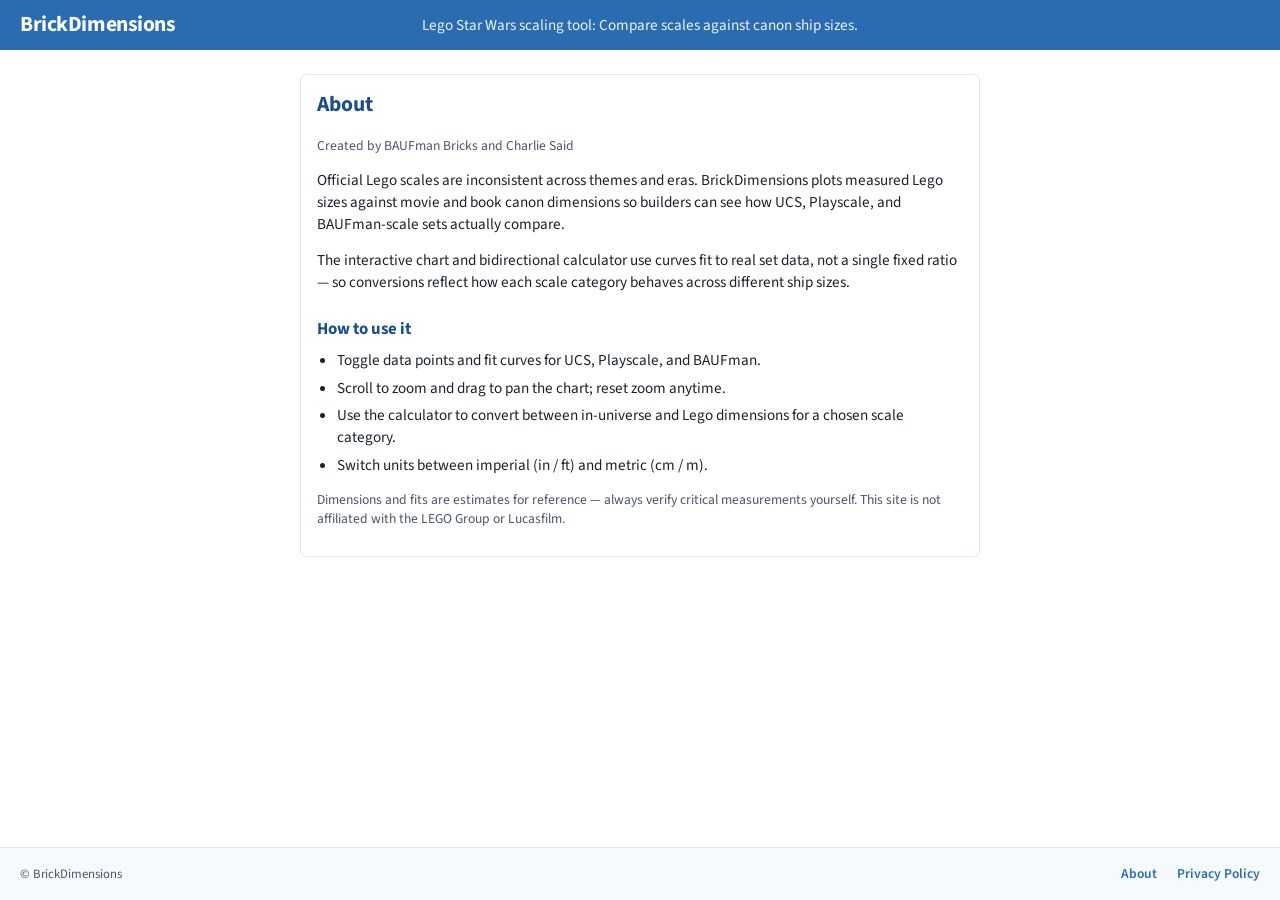
==== about/index.html @ 5c610350 "added name, sitemap, about, and privacy." ====
<!DOCTYPE html>
<html lang="en">
  <head>
    <meta charset="utf-8" />
    <meta name="viewport" content="width=device-width, initial-scale=1" />
    <title>About — BrickDimensions</title>
    <meta
      name="description"
      content="About BrickDimensions: a Lego Star Wars scale comparison tool by BAUFman Bricks and Charlie Said."
    />
    <link rel="preconnect" href="https://fonts.googleapis.com" />
    <link rel="preconnect" href="https://fonts.gstatic.com" crossorigin />
    <link
      href="https://fonts.googleapis.com/css2?family=Source+Sans+3:wght@400;600;700&display=swap"
      rel="stylesheet"
    />
    <link rel="stylesheet" href="/css/styles.css" />
  </head>
  <body class="content-body">
    <header class="site-header">
      <p class="brand">
        <a class="brand-link" href="/">BrickDimensions</a>
      </p>
      <p class="tagline">
        Lego Star Wars scaling tool: Compare scales against canon ship sizes.
      </p>
    </header>

    <main class="content-page">
      <article class="panel prose">
        <h1 class="panel-title">About</h1>
        <p class="muted">Created by BAUFman Bricks and Charlie Said</p>
        <p>
          Official Lego scales are inconsistent across themes and eras.
          BrickDimensions plots measured Lego sizes against movie and book
          canon dimensions so builders can see how UCS, Playscale, and
          BAUFman-scale sets actually compare.
        </p>
        <p>
          The interactive chart and bidirectional calculator use curves fit to
          real set data, not a single fixed ratio — so conversions reflect how
          each scale category behaves across different ship sizes.
        </p>
        <h2>How to use it</h2>
        <ul>
          <li>
            Toggle data points and fit curves for UCS, Playscale, and BAUFman.
          </li>
          <li>Scroll to zoom and drag to pan the chart; reset zoom anytime.</li>
          <li>
            Use the calculator to convert between in-universe and Lego
            dimensions for a chosen scale category.
          </li>
          <li>Switch units between imperial (in / ft) and metric (cm / m).</li>
        </ul>
        <p class="muted">
          Dimensions and fits are estimates for reference — always verify
          critical measurements yourself. This site is not affiliated with the
          LEGO Group or Lucasfilm.
        </p>
      </article>
    </main>

    <footer class="site-footer">
      <div class="footer-inner">
        <p class="footer-copy">© BrickDimensions</p>
        <nav class="footer-nav" aria-label="Footer">
          <a href="/about/" aria-current="page">About</a>
          <a href="/privacy/">Privacy Policy</a>
        </nav>
      </div>
    </footer>
  </body>
</html>
---- css/styles.css ----
/* LSW Scale — white base, standard blue primary (#2B6CB0) */
:root {
  --bg: #ffffff;
  --bg-muted: #f7fafc;
  --blue: #2b6cb0;
  --blue-dark: #1a4f8b;
  --blue-soft: #ebf4ff;
  --blue-line: rgba(43, 108, 176, 0.18);
  --text: #1a202c;
  --text-muted: #4a5568;
  --green: #2f855a;
  --red: #c53030;
  --border: #e2e8f0;
  --radius: 6px;
  --font: "Source Sans 3", "Segoe UI", sans-serif;
  --header-h: auto;
  --ad-left-w: 160px;
  --sidebar-w: 280px;
}

*,
*::before,
*::after {
  box-sizing: border-box;
}

html {
  font-size: 16px;
}

body {
  margin: 0;
  font-family: var(--font);
  color: var(--text);
  background: var(--bg);
  line-height: 1.45;
  min-height: 100vh;
  display: flex;
  flex-direction: column;
}

body > .page {
  flex: 1;
}

a {
  color: var(--blue);
}

a:hover {
  color: var(--blue-dark);
}

/* —— Header —— */
.site-header {
  display: flex;
  align-items: center;
  justify-content: space-between;
  gap: 1rem;
  padding: 0.75rem 1.25rem;
  background: var(--blue);
  color: #fff;
  position: relative;
  z-index: 20;
}

.brand {
  margin: 0;
  font-size: 1.35rem;
  font-weight: 700;
  color: #fff;
  letter-spacing: -0.02em;
  line-height: 1.2;
  position: relative;
  z-index: 1;
  flex: 0 1 auto;
  max-width: calc(50% - 8rem);
}

.tagline {
  margin: 0;
  position: absolute;
  left: 50%;
  top: 50%;
  transform: translate(-50%, -50%);
  text-align: center;
  color: rgba(255, 255, 255, 0.92);
  font-size: 0.95rem;
  max-width: min(34rem, calc(100% - 22rem));
  width: max-content;
  pointer-events: none;
}

.info-menu {
  position: relative;
  z-index: 1;
  flex: 0 0 auto;
  margin-left: auto;
}

.info-btn {
  appearance: none;
  width: 2rem;
  height: 2rem;
  border-radius: 50%;
  border: 2px solid rgba(255, 255, 255, 0.9);
  background: transparent;
  color: #fff;
  cursor: pointer;
  display: inline-flex;
  align-items: center;
  justify-content: center;
  padding: 0;
  font: inherit;
}

.info-btn:hover,
.info-btn[aria-expanded="true"] {
  background: rgba(255, 255, 255, 0.18);
}

.info-btn-icon {
  font-size: 1rem;
  font-weight: 700;
  font-style: italic;
  font-family: Georgia, "Times New Roman", serif;
  line-height: 1;
}

.visually-hidden {
  position: absolute;
  width: 1px;
  height: 1px;
  padding: 0;
  margin: -1px;
  overflow: hidden;
  clip: rect(0, 0, 0, 0);
  white-space: nowrap;
  border: 0;
}

.info-box {
  position: absolute;
  top: calc(100% + 0.5rem);
  right: 0;
  width: min(340px, calc(100vw - 2rem));
  background: #fff;
  border: 1px solid var(--border);
  border-radius: var(--radius);
  box-shadow: 0 8px 24px rgba(26, 79, 139, 0.2);
  padding: 0.75rem 0.9rem;
  font-size: 0.78rem;
  color: var(--text-muted);
  z-index: 30;
}

.info-box[hidden] {
  display: none;
}

.info-box .credit {
  margin: 0 0 0.4rem;
  color: var(--text);
  font-weight: 600;
  font-size: 0.82rem;
}

.info-box p {
  margin: 0 0 0.35rem;
}

.info-box p:last-child {
  margin-bottom: 0;
}

.info-box .disclaimer {
  color: var(--text-muted);
  font-size: 0.72rem;
  border-top: 1px solid var(--border);
  padding-top: 0.35rem;
  margin-top: 0.35rem;
}

/* —— Page layout —— */
.page {
  display: grid;
  grid-template-columns: var(--ad-left-w) minmax(0, 1fr) var(--sidebar-w);
  gap: 1rem;
  padding: 1rem 1.25rem 2rem;
  max-width: 1400px;
  margin: 0 auto;
  align-items: start;
}

.ad-slot {
  background: var(--bg-muted);
  border: 1px dashed var(--border);
  color: var(--text-muted);
  font-size: 0.7rem;
  text-align: center;
  display: flex;
  align-items: center;
  justify-content: center;
  border-radius: var(--radius);
}

.ad-slot .ad-label {
  padding: 0.5rem;
  line-height: 1.3;
}

.ad-vertical {
  min-height: 600px;
  width: 100%;
  position: sticky;
  top: 0.75rem;
}

.ad-horizontal {
  width: 100%;
  min-height: 90px;
  margin-top: 0.75rem;
}

.main-col {
  min-width: 0;
}

.panel {
  background: var(--bg);
  border: 1px solid var(--border);
  border-radius: var(--radius);
  padding: 0.85rem 1rem;
}

.panel-title {
  margin: 0 0 0.65rem;
  font-size: 1.05rem;
  color: var(--blue-dark);
  font-weight: 700;
}

.panel-heading-row {
  display: flex;
  flex-wrap: wrap;
  align-items: center;
  justify-content: space-between;
  gap: 0.5rem 1rem;
  margin-bottom: 0.65rem;
}

.panel-heading-row .panel-title {
  margin: 0;
}

.heading-controls {
  display: flex;
  flex-wrap: wrap;
  align-items: center;
  gap: 0.65rem 0.85rem;
  margin-left: auto;
}

.heading-controls .chart-hint {
  margin: 0;
}

.unit-toggle {
  display: flex;
  width: auto;
  min-width: 140px;
  border: 1px solid var(--blue);
  border-radius: var(--radius);
  overflow: hidden;
  background: var(--bg);
}

.direction-toggle {
  display: flex;
  width: 100%;
  border: 1px solid var(--blue);
  border-radius: var(--radius);
  overflow: hidden;
  background: var(--bg);
}

.unit-btn,
.direction-btn {
  appearance: none;
  flex: 1;
  border: none;
  background: transparent;
  color: var(--blue);
  font: inherit;
  font-size: 0.8rem;
  font-weight: 600;
  padding: 0.4rem 0.55rem;
  cursor: pointer;
  line-height: 1.2;
}

.unit-btn + .unit-btn,
.direction-btn + .direction-btn {
  border-left: 1px solid var(--blue);
}

.unit-btn.is-active,
.direction-btn.is-active {
  background: var(--blue);
  color: #fff;
}

.unit-btn:hover:not(.is-active),
.direction-btn:hover:not(.is-active) {
  background: var(--blue-soft);
}

.calc-field-label {
  display: block;
  font-size: 0.75rem;
  font-weight: 600;
  color: var(--text-muted);
  margin-bottom: 0.2rem;
}

.btn-block {
  width: 100%;
  margin-top: 0.75rem;
}

.calc-formula {
  margin: 0.5rem 0 0;
  font-size: 0.72rem;
  color: var(--blue);
  font-family: ui-monospace, monospace;
  word-break: break-word;
}

.calc-formula[hidden] {
  display: none;
}

.chart-toolbar {
  display: flex;
  flex-wrap: wrap;
  gap: 1rem 1.5rem;
  align-items: flex-start;
  margin-bottom: 0.75rem;
}

.toggle-group {
  display: flex;
  flex-direction: column;
  gap: 0.25rem;
}

.toggle-group .group-label {
  font-size: 0.72rem;
  text-transform: uppercase;
  letter-spacing: 0.04em;
  color: var(--text-muted);
  font-weight: 600;
}

.toggle-row {
  display: flex;
  flex-wrap: wrap;
  gap: 0.5rem 0.85rem;
}

.toggle-item {
  display: inline-flex;
  align-items: center;
  gap: 0.35rem;
  font-size: 0.85rem;
  cursor: pointer;
  user-select: none;
}

.toggle-item input {
  accent-color: var(--blue);
  margin: 0;
}

.toggle-item .swatch {
  width: 10px;
  height: 10px;
  border-radius: 2px;
  flex-shrink: 0;
}

.toggle-item .swatch-cone {
  background: linear-gradient(
    135deg,
    rgba(43, 108, 176, 0.35),
    rgba(43, 108, 176, 0.12)
  );
  border: 1px solid rgba(45, 55, 72, 0.45);
}

.toolbar-actions {
  margin-left: auto;
  display: flex;
  flex-direction: column;
  align-items: flex-end;
  gap: 0.35rem;
}

.btn {
  appearance: none;
  border: 1px solid var(--blue);
  background: var(--blue);
  color: #fff;
  font: inherit;
  font-size: 0.85rem;
  font-weight: 600;
  padding: 0.4rem 0.75rem;
  border-radius: var(--radius);
  cursor: pointer;
}

.btn:hover {
  background: var(--blue-dark);
  border-color: var(--blue-dark);
}

.btn-ghost {
  background: var(--bg);
  color: var(--blue);
}

.btn-ghost:hover {
  background: var(--blue-soft);
  color: var(--blue-dark);
}

.chart-hint {
  margin: 0;
  font-size: 0.72rem;
  color: var(--text-muted);
}

.chart-wrap {
  position: relative;
  height: min(58vh, 520px);
  min-height: 320px;
}

.chart-tooltip {
  position: absolute;
  z-index: 50;
  background: #fff;
  border: 1px solid var(--blue);
  border-radius: var(--radius);
  box-shadow: 0 4px 16px rgba(26, 79, 139, 0.15);
  padding: 0.65rem 0.8rem;
  font-size: 0.8rem;
  min-width: 200px;
  max-width: 280px;
  opacity: 0;
  pointer-events: none;
  transition: opacity 0.1s ease;
}

.chart-tooltip strong {
  display: block;
  color: var(--blue-dark);
  margin-bottom: 0.4rem;
  font-size: 0.88rem;
}

.tip-row {
  display: flex;
  justify-content: space-between;
  gap: 0.75rem;
  margin: 0.15rem 0;
  color: var(--text-muted);
}

.tip-row span:last-child {
  color: var(--text);
  text-align: right;
}

.tip-link {
  margin-top: 0.45rem;
  padding-top: 0.4rem;
  border-top: 1px solid var(--border);
}

.link-placeholder {
  color: var(--text-muted);
  font-style: italic;
  font-size: 0.75rem;
}

/* —— Calculator —— */
.calc-panel .calc-intro {
  margin: 0 0 0.75rem;
  font-size: 0.8rem;
  color: var(--text-muted);
}

.calc-field {
  margin-bottom: 0.65rem;
}

.calc-field label {
  display: block;
  font-size: 0.75rem;
  font-weight: 600;
  color: var(--text-muted);
  margin-bottom: 0.2rem;
}

.calc-field input,
.calc-field select {
  width: 100%;
  font: inherit;
  font-size: 0.9rem;
  padding: 0.4rem 0.5rem;
  border: 1px solid var(--border);
  border-radius: var(--radius);
  background: var(--bg);
  color: var(--text);
}

.calc-field input:focus,
.calc-field select:focus {
  outline: 2px solid var(--blue-soft);
  border-color: var(--blue);
}

.calc-result {
  margin-top: 0.75rem;
  padding-top: 0.65rem;
  border-top: 1px solid var(--border);
}

.calc-result h3 {
  margin: 0 0 0.4rem;
  font-size: 0.8rem;
  color: var(--text-muted);
  font-weight: 600;
}

.calc-dims {
  list-style: none;
  margin: 0;
  padding: 0;
}

.calc-dims li {
  display: flex;
  justify-content: space-between;
  padding: 0.25rem 0;
  font-size: 0.9rem;
}

.calc-dims li span {
  color: var(--text-muted);
}

.calc-error {
  margin: 0;
  color: var(--red);
  font-size: 0.85rem;
}

.calc-panel .btn {
  width: 100%;
  margin-top: 0.25rem;
}

/* —— Footer —— */
.site-footer {
  border-top: 1px solid var(--border);
  background: var(--bg-muted);
  padding: 1rem 1.25rem;
  margin-top: auto;
}

.footer-inner {
  max-width: 1400px;
  margin: 0 auto;
  display: flex;
  flex-wrap: wrap;
  align-items: center;
  justify-content: space-between;
  gap: 0.5rem 1.25rem;
}

.footer-copy {
  margin: 0;
  font-size: 0.8rem;
  color: var(--text-muted);
}

.footer-nav {
  display: flex;
  flex-wrap: wrap;
  gap: 0.75rem 1.25rem;
}

.footer-nav a {
  font-size: 0.85rem;
  font-weight: 600;
  text-decoration: none;
}

.footer-nav a:hover {
  text-decoration: underline;
}

/* —— Content pages (About, Privacy) —— */
body.content-body {
  display: flex;
  flex-direction: column;
}

.brand-link {
  color: #fff;
  text-decoration: none;
}

.brand-link:hover {
  color: #fff;
  text-decoration: underline;
  text-underline-offset: 0.15em;
}

.content-page {
  flex: 1;
  width: 100%;
  max-width: 720px;
  margin: 0 auto;
  padding: 1.5rem 1.25rem 2.5rem;
}

.content-page .panel-title {
  margin-bottom: 1rem;
  font-size: 1.35rem;
}

.prose p {
  margin: 0 0 0.85rem;
  font-size: 0.95rem;
  color: var(--text);
}

.prose h2 {
  margin: 1.5rem 0 0.5rem;
  font-size: 1.05rem;
  color: var(--blue-dark);
  font-weight: 700;
}

.prose ul {
  margin: 0 0 0.85rem;
  padding-left: 1.25rem;
  font-size: 0.95rem;
  color: var(--text);
}

.prose li {
  margin-bottom: 0.35rem;
}

.prose .muted {
  color: var(--text-muted);
  font-size: 0.85rem;
}

/* —— Responsive —— */
@media (max-width: 960px) {
  .site-header {
    display: grid;
    grid-template-columns: 1fr auto;
    grid-template-areas:
      "brand info"
      "tagline tagline";
    text-align: left;
    align-items: start;
  }

  .brand {
    grid-area: brand;
    max-width: none;
  }

  .tagline {
    grid-area: tagline;
    position: static;
    transform: none;
    text-align: left;
    max-width: none;
    width: auto;
    pointer-events: auto;
  }

  .info-menu {
    grid-area: info;
    justify-self: end;
    align-self: start;
    margin-left: 0;
  }

  .page {
    grid-template-columns: 1fr;
  }

  .ad-vertical {
    display: none;
  }

  .ad-horizontal {
    order: 3;
  }
}

@media (max-width: 640px) {
  .chart-wrap {
    height: 360px;
  }

  .toolbar-actions {
    margin-left: 0;
    align-items: flex-start;
    width: 100%;
  }
}
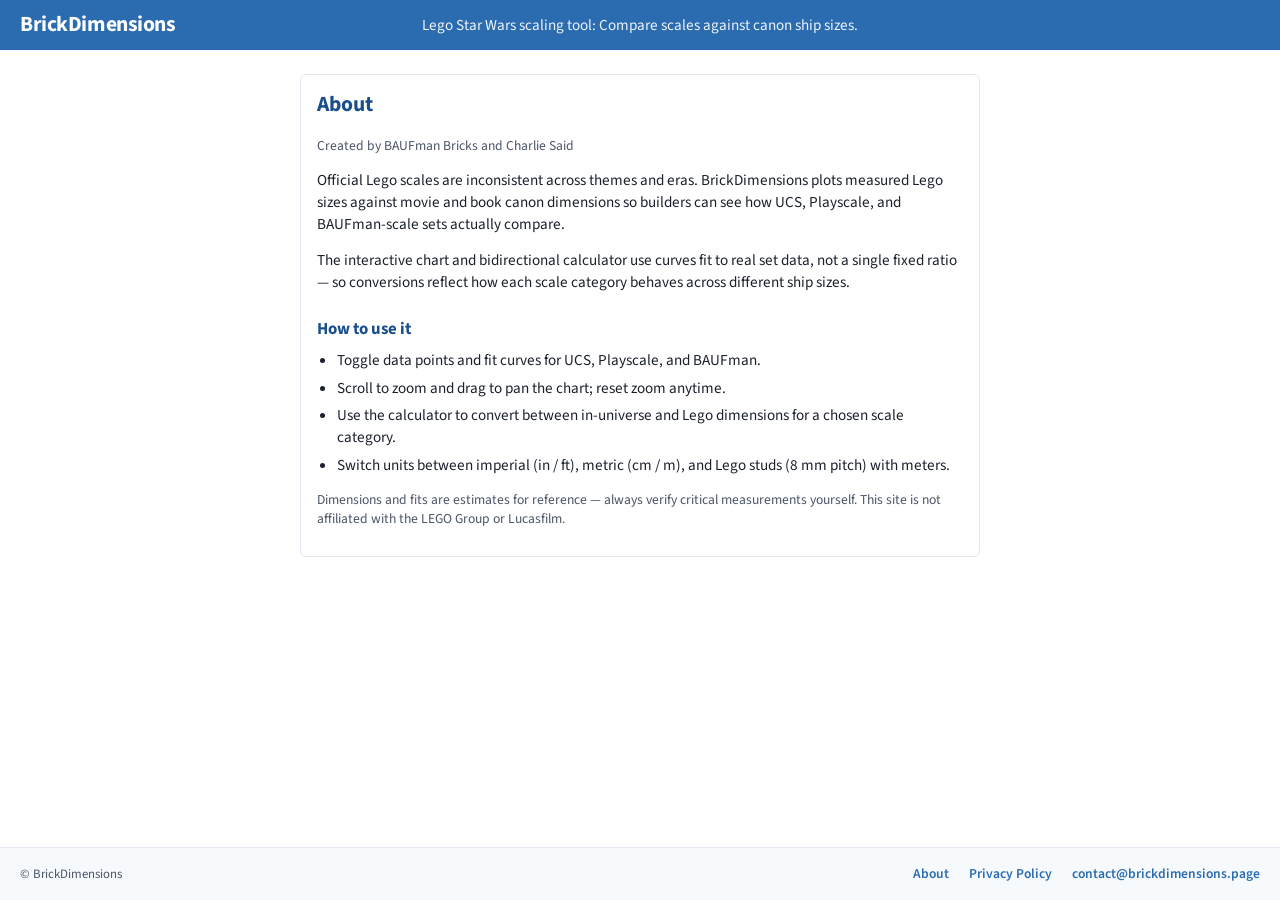
==== commit a79d4d06: "various upgrades" ====
--- a/about/index.html
+++ b/about/index.html
@@ -51,7 +51,10 @@
             Use the calculator to convert between in-universe and Lego
             dimensions for a chosen scale category.
           </li>
-          <li>Switch units between imperial (in / ft) and metric (cm / m).</li>
+          <li>
+            Switch units between imperial (in / ft), metric (cm / m), and Lego
+            studs (8&nbsp;mm pitch) with meters.
+          </li>
         </ul>
         <p class="muted">
           Dimensions and fits are estimates for reference — always verify
@@ -67,6 +70,7 @@
         <nav class="footer-nav" aria-label="Footer">
           <a href="/about/" aria-current="page">About</a>
           <a href="/privacy/">Privacy Policy</a>
+          <a href="mailto:contact@brickdimensions.page">contact@brickdimensions.page</a>
         </nav>
       </div>
     </footer>
--- a/css/styles.css
+++ b/css/styles.css
@@ -268,7 +268,7 @@
 .unit-toggle {
   display: flex;
   width: auto;
-  min-width: 140px;
+  min-width: 220px;
   border: 1px solid var(--blue);
   border-radius: var(--radius);
   overflow: hidden;
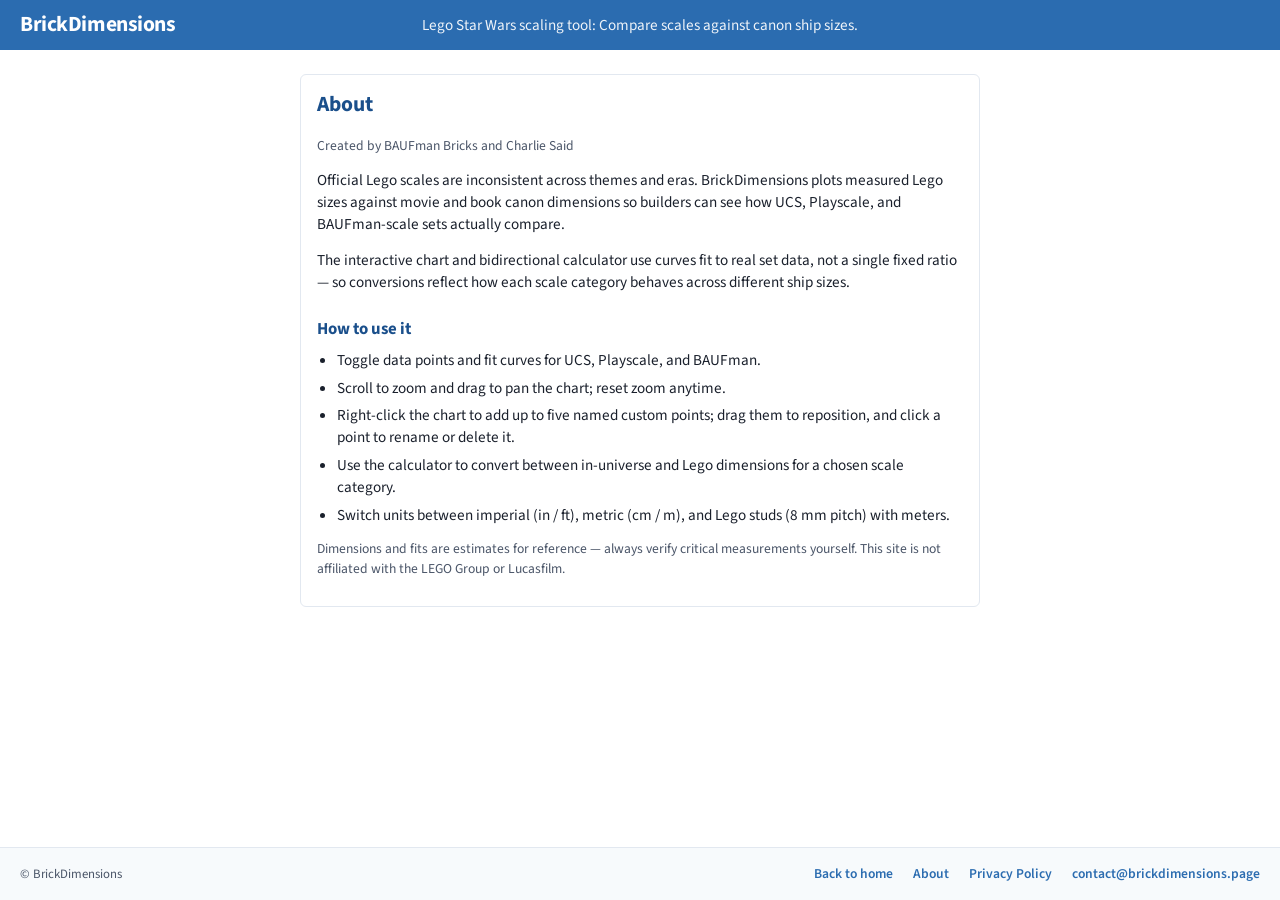
==== commit 49f76db7: "Add right-click custom chart points and footer home link. Users can place up to five named points on" ====
--- a/about/index.html
+++ b/about/index.html
@@ -48,6 +48,10 @@
           </li>
           <li>Scroll to zoom and drag to pan the chart; reset zoom anytime.</li>
           <li>
+            Right-click the chart to add up to five named custom points; drag
+            them to reposition, and click a point to rename or delete it.
+          </li>
+          <li>
             Use the calculator to convert between in-universe and Lego
             dimensions for a chosen scale category.
           </li>
@@ -68,6 +72,7 @@
       <div class="footer-inner">
         <p class="footer-copy">© BrickDimensions</p>
         <nav class="footer-nav" aria-label="Footer">
+          <a href="/">Back to home</a>
           <a href="/about/" aria-current="page">About</a>
           <a href="/privacy/">Privacy Policy</a>
           <a href="mailto:contact@brickdimensions.page">contact@brickdimensions.page</a>
--- a/css/styles.css
+++ b/css/styles.css
@@ -434,6 +434,32 @@
   color: var(--blue-dark);
 }
 
+.btn-ghost.is-active {
+  background: var(--blue);
+  color: #fff;
+}
+
+.btn:disabled {
+  opacity: 0.55;
+  cursor: not-allowed;
+}
+
+.btn-tiny {
+  font-size: 0.75rem;
+  padding: 0.3rem 0.55rem;
+}
+
+.btn-danger {
+  background: var(--red);
+  border-color: var(--red);
+  color: #fff;
+}
+
+.btn-danger:hover {
+  background: #9b2c2c;
+  border-color: #9b2c2c;
+}
+
 .chart-hint {
   margin: 0;
   font-size: 0.72rem;
@@ -444,6 +470,16 @@
   position: relative;
   height: min(58vh, 520px);
   min-height: 320px;
+}
+
+.chart-wrap canvas.is-dragging-custom {
+  cursor: grabbing;
+}
+
+.popup-hint {
+  margin: 0.35rem 0 0;
+  font-size: 0.72rem;
+  color: var(--text-muted);
 }
 
 .chart-tooltip {
@@ -492,6 +528,114 @@
   color: var(--text-muted);
   font-style: italic;
   font-size: 0.75rem;
+}
+
+.custom-point-popup {
+  position: absolute;
+  z-index: 55;
+  background: #fff;
+  border: 1px solid var(--blue);
+  border-radius: var(--radius);
+  box-shadow: 0 4px 16px rgba(26, 79, 139, 0.15);
+  padding: 0.65rem 0.8rem;
+  font-size: 0.8rem;
+  min-width: 200px;
+  max-width: 280px;
+}
+
+.custom-point-popup-head {
+  display: flex;
+  align-items: center;
+  gap: 0.4rem;
+  margin-bottom: 0.35rem;
+}
+
+.custom-point-popup-head strong {
+  margin: 0;
+  color: var(--blue-dark);
+  font-size: 0.88rem;
+}
+
+.custom-swatch {
+  width: 0.7rem;
+  height: 0.7rem;
+  border-radius: 2px;
+  border: 1px solid transparent;
+  transform: rotate(45deg);
+  flex-shrink: 0;
+}
+
+.tip-actions {
+  display: flex;
+  flex-wrap: wrap;
+  gap: 0.4rem;
+  margin-top: 0.55rem;
+  padding-top: 0.45rem;
+  border-top: 1px solid var(--border);
+}
+
+.custom-point-edit label {
+  display: block;
+  font-size: 0.75rem;
+  font-weight: 600;
+  color: var(--text-muted);
+  margin-bottom: 0.25rem;
+}
+
+.custom-point-edit input,
+.custom-point-dialog input {
+  width: 100%;
+  font: inherit;
+  font-size: 0.9rem;
+  padding: 0.4rem 0.5rem;
+  border: 1px solid var(--border);
+  border-radius: var(--radius);
+  margin-bottom: 0.15rem;
+}
+
+.custom-point-edit input:focus,
+.custom-point-dialog input:focus {
+  outline: 2px solid var(--blue-soft);
+  border-color: var(--blue);
+}
+
+.custom-point-dialog {
+  border: 1px solid var(--blue);
+  border-radius: var(--radius);
+  padding: 1rem 1.1rem;
+  max-width: 320px;
+  width: calc(100% - 2rem);
+  box-shadow: 0 8px 28px rgba(26, 79, 139, 0.18);
+}
+
+.custom-point-dialog::backdrop {
+  background: rgba(26, 32, 44, 0.35);
+}
+
+.custom-point-dialog h3 {
+  margin: 0 0 0.35rem;
+  font-size: 1.05rem;
+  color: var(--blue-dark);
+}
+
+.custom-point-dialog .muted {
+  margin: 0 0 0.75rem;
+  font-size: 0.8rem;
+  color: var(--text-muted);
+}
+
+.custom-point-dialog label {
+  display: block;
+  font-size: 0.75rem;
+  font-weight: 600;
+  color: var(--text-muted);
+  margin-bottom: 0.25rem;
+}
+
+.custom-point-dialog .tip-actions {
+  border-top: none;
+  padding-top: 0.65rem;
+  margin-top: 0.35rem;
 }
 
 /* —— Calculator —— */
